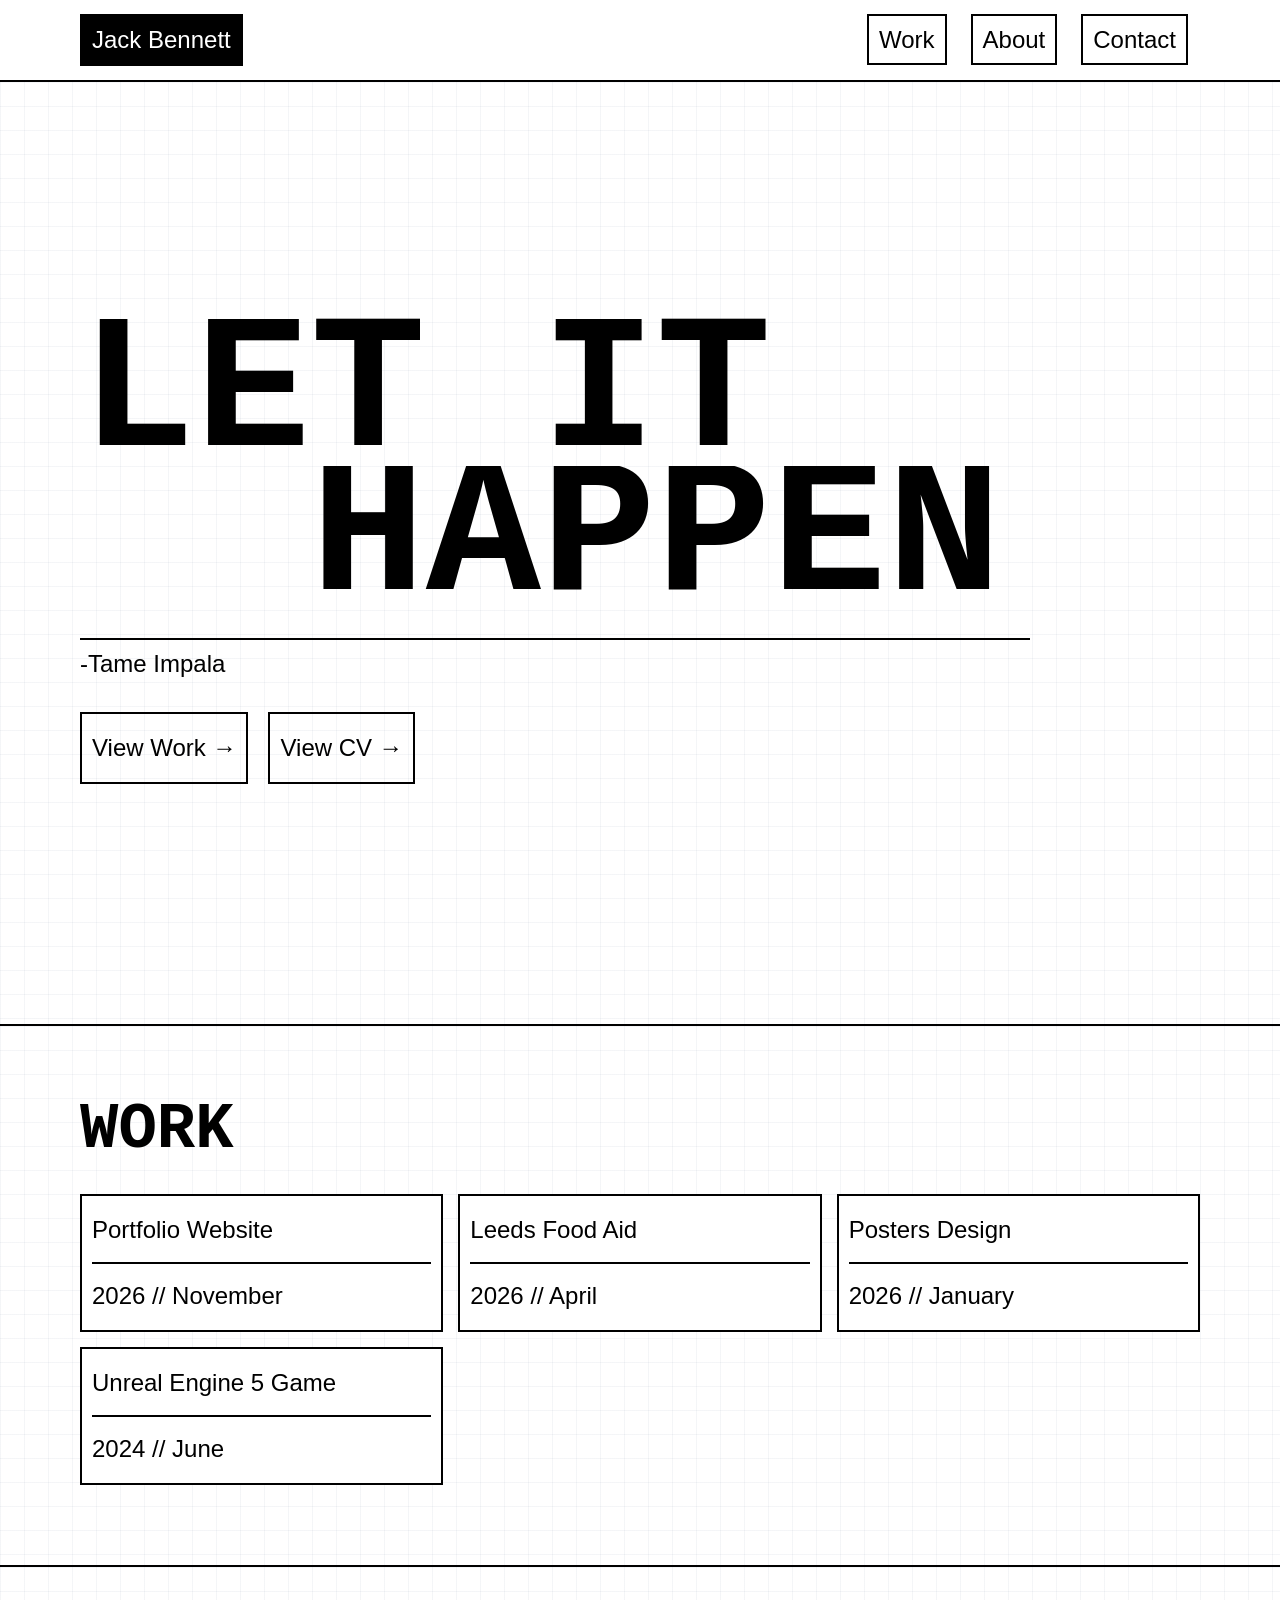
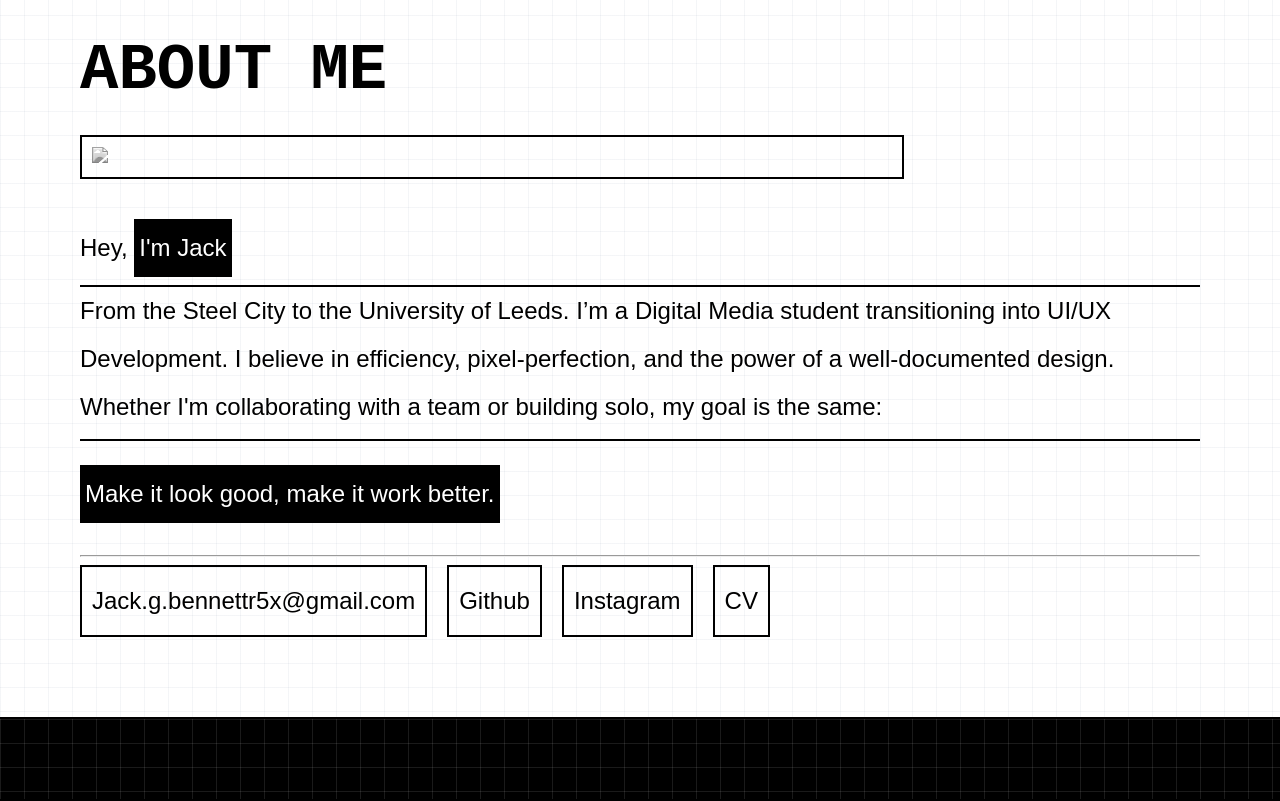
==== index.html @ 6bd5a0ca "Add files via upload" ====
<!DOCTYPE html>
<html lang="en">
<head>
	<meta charset="utf-8">
	<meta name="viewport" content="width=device-width, initial-scale=1">
	<title>Jack Bennetts Portfolio</title>
	<link rel="stylesheet" href="Style.css">
</head>

<body>
	<header>
		<a class='logo' href='#top'>Jack Bennett</a>
		<nav aria-label='Main navigation'>
			<ul class='nav'>
				<li><a href='#Work'>Work</a></li>
				<li><a href='#Contact'>About</a></li>
				<li><a href='#Contact'>Contact</a></li>
			</ul>
		</nav>
	</header>
	
	
	<main>
		<section id='Hero'>
			<h1>Let It</h1>
			<h1 class='line'>Happen</h1>
			<p class='SubTitle'>-Tame Impala</p>
			<div class='BtnRow'>
				<a class='btn' href='#Work'>View Work →</a>
				<a class='btn' href='Sub/CV/CV.html'>View CV →</a>
			</div>
			
		</section>
		
		
		<section id='Work' class='Container'>
			<h2> Work </h2>
			
			<div id='GridContainer'>
			
				<a href='https://github.com/JackGBennett/Portfolio' class='CardContainer'>
					<h3 class='CardTitle'> Portfolio Website </h3>
					<p class= 'CardText'> 2026 // November </p>
				</a>
				
				<a href ='Sub/InFoundation/InTouch.html' class='CardContainer'>
					<h3 class='CardTitle'> Leeds Food Aid </h3>
					<p class= 'CardText'> 2026 // April </p>
				</a>
				
				<a class='CardContainer'>
					<h3 class='CardTitle'> Posters Design </h3>
					<p class= 'CardText'> 2026 // January </p>
				</a>
				
				<a class='CardContainer'>
					<h3 class='CardTitle'> Unreal Engine 5 Game </h3>
					<p class= 'CardText'> 2024 // June</p>
				</a>
			
			</div>

		</section>
		
		<section class='Container'>
			<h2> About Me </h2>
			
	
			<div class='ImgContainer' id='AboutImg'> <img src="img/PFP.webp"/> </div>
				
			<article class='AboutTextContainer'>
				<h3 class='CardTitle'> Hey, <span class='Outline'>I'm Jack</span></h3>
				<p class= 'CardTitle'> From the Steel City to the University of Leeds. I’m a Digital Media student transitioning into UI/UX Development. I believe in efficiency, pixel-perfection, and the power of a well-documented design. Whether I'm collaborating with a team or building solo, my goal is the same:</p>
					
				<p id='Tagline' class='Outline'> Make it look good, make it work better. </p>	
					
				<hr>
				<div class='BtnRow'>
					<a class='btn' href='mailto:Jack.g.bennettr5x@gmail.com'>Jack.g.bennettr5x@gmail.com</a>
					<a class='btn' href='https://github.com/JackGBennett'>Github</a>
					<a class='btn' href='https://www.instagram.com/jbennetto11111/'>Instagram</a>
					<a class='btn' href='Sub/CV/CV.html'>CV</a>
				</div>
			</article>
			
		
			
		</section>		
	</main>
	
	
	<footer>
	</footer>
</body>





</html>
---- Style.css ----
/* Global  CSS */
html {
	scroll-behavior: smooth;
	overflow-y: scroll;
}

body {
	margin: 0;
    padding: 0;
	background-color: white;
}

header {
	opacity: 1;
	background-Color:white;
	display: flex;
	padding: 5px;
	justify-content: space-between;
	align-items: center;
	position: sticky;
	top: 0;
	z-index: 100;
	padding: 0.5rem 5rem 0.5rem 5rem;
	border-bottom: 2px solid black;
}

a {
	color: white;
	border: 2px solid black;
	padding: 10px;
	transition: 0.3s;
}

a:hover {
	background-color: black;
	color: white;	
	border-bottom:  2px solid grey;
	border-left:  2px solid grey;
}


section {
	padding: 0.5rem 5rem 0.5rem 5rem;	
}

footer {
	Color: white;
	background-color: black;
	background-image: linear-gradient(to right, rgba(255, 255, 255, 0.1) 1px, transparent 1px), linear-gradient(to bottom, rgba(255, 255, 255, 0.1) 1px, transparent 1px);
	background-size: 24px 24px;
	padding: 5rem;	
	padding-top: 2.5rem;
	padding-bottom: 2.5rem;
	border-bottom: 2px solid black;
}

.btn {
	display: inline-block; 
    border: 2px solid black;
    padding: 10px;
    transition: 0.3s;
}

/* Text  CSS */

h1{
	font-family: 'Courier New', Courier, monospace;
	font-size: 12rem;  
	line-height: 0.75;  
	margin: 0;
	text-transform: uppercase;
	
}

h2{
	font-family: 'Courier New', Courier, monospace;
	font-size: 4rem;  
	line-height: 0.75;  
	margin: 0;
	text-transform: uppercase;
	
}

h3, p, nav, form, a{
	font-family: 'Verdana', sans-serif;
	list-style: none;
	font-size: 1.5rem;  
	font-weight: 400;
	line-height: 2;  
	text-decoration: none;
}

.Outline {
	display: inline-block;
	background-color: black;
	padding: 5px;
	color: white;
}

/* Nav CSS */

a {
	color: black;
}

.nav li{
	list-style-type: none;
	text-decoration: none;
	padding: 8px 12px;
}

.nav{
	display: flex;
	margin: 0;
}

.logo {
	background-color: black;
	padding: 0px 10px 0px 10px;
	color: white;
	transition: 0.3s;
}

.logo:hover {
	border-bottom:  6px solid grey;
	border-left:  6px solid grey;
	background-color: white;
	color: black;
}

/* HERO CSS */

#Hero {
	background-color: #ffffff;
	background-image: linear-gradient(to right, rgba(148, 163, 184, 0.1) 1px, transparent 1px), linear-gradient(to bottom, rgba(148, 163, 184, 0.1) 1px, transparent 1px);
	background-size: 24px 24px;
	padding-top: 15rem;
	padding-bottom: 15rem;
	border-bottom: 2px solid black;
}

.line {
	display: inline-block;
	white-space: nowrap;
	overflow: hidden; 
	border-right: 3px solid #000;
	padding-left: 2ch;
	width: 0; 
	animation: 
		typing 0.8s steps(6) 1s forwards,
		blink 0.5s step-end infinite;
}

.SubTitle {
	border-top: 2px solid black;
	max-width: 950px;
}

@keyframes typing { 
	from { width: 0; border-right-color: #000; } 
	to { width: 6ch; border-right-color: transparent; }
}

/* Container CSS */

.Container {
	background-color: #ffffff;
	background-image: linear-gradient(to right, rgba(148, 163, 184, 0.1) 1px, transparent 1px), linear-gradient(to bottom, rgba(148, 163, 184, 0.1) 1px, transparent 1px);
	background-size: 24px 24px;
	padding-top: 5rem;
	padding-bottom: 5rem;
	border-bottom: 2px solid black;
}
/* Work Grid Container CSS */

#GridContainer {
	display: grid;
	grid-template-columns: repeat(3, 1fr);
	padding-top: 2.5rem;
	gap: 15px;
}

.CardContainer {
	display: flex;
	flex-direction: column;
	min-width: 0;
	background-color: white;
	border: 2px solid black;
	padding: 10px;
	transition: 0.3s;
}

.CardContainer:Hover {
	background-color: black;
	color: white;	
	border-bottom:  2px solid grey;
	border-left:  2px solid grey;
}

.CardContainer:hover .CardTitle {
	border-bottom: 2px solid white;
}

.CardContainer:hover img {
	transition: 0.3s;
	filter: saturate(1);	
}

.CardTitle {
	margin-top:0;
	margin-bottom:0;
	border-bottom: 2px solid black;
	padding-bottom: 0.5rem;
	transition: 0.3s;
}

.CardText {
	margin:0;
	padding-top: 0.5rem;
}

img {
	width:100%;
	background: url(https://dummyimage.com/100/fff/0011ff.png&text=Image+Not+Found) no-repeat scroll 0 0;
	filter: saturate(0);
}

img:hover {
	transition: 0.3s;
	filter: saturate(1);	
}

/* AboutContainer CSS */

.ImgContainer {
	border: 2px solid black;
	padding: 10px;
	margin-top: 2.5rem;
	margin-bottom: 2.5rem;
}

#AboutImg {
    width: 800px;
    height: auto;	
}

.BtnRow {
    display: flex;
    flex-wrap: wrap;
    gap: 20px;
}

/* Mobile CSS */

@media (max-width: 1100px) {
	section {
		padding: 0rem 2rem 0rem 2rem;
		text-align: center;
		justify-content: center;
	}
	
	header {
		display:inline-block;
		text-align: center;
		padding: 0;
		width: 100%;
	}
	
	h1{
		font-size: 5rem;  
	}
	
	.logo {
		display: inline-block;
	}
	
	
	.line {
		padding-left: 0;
	}
	
	.nav {
		padding: 0;
		justify-content: center;
	}
	
	
	#GridContainer {
		display: grid;
		grid-template-columns: repeat(1, 1fr);
		padding-top: 2.5rem;
		gap: 15px;
	}
	
	.ImgContainer {
		margin-bottom: 2.5rem;
	}
	
	#AboutImg {
		width: auto;
		height: auto;	
	}
}
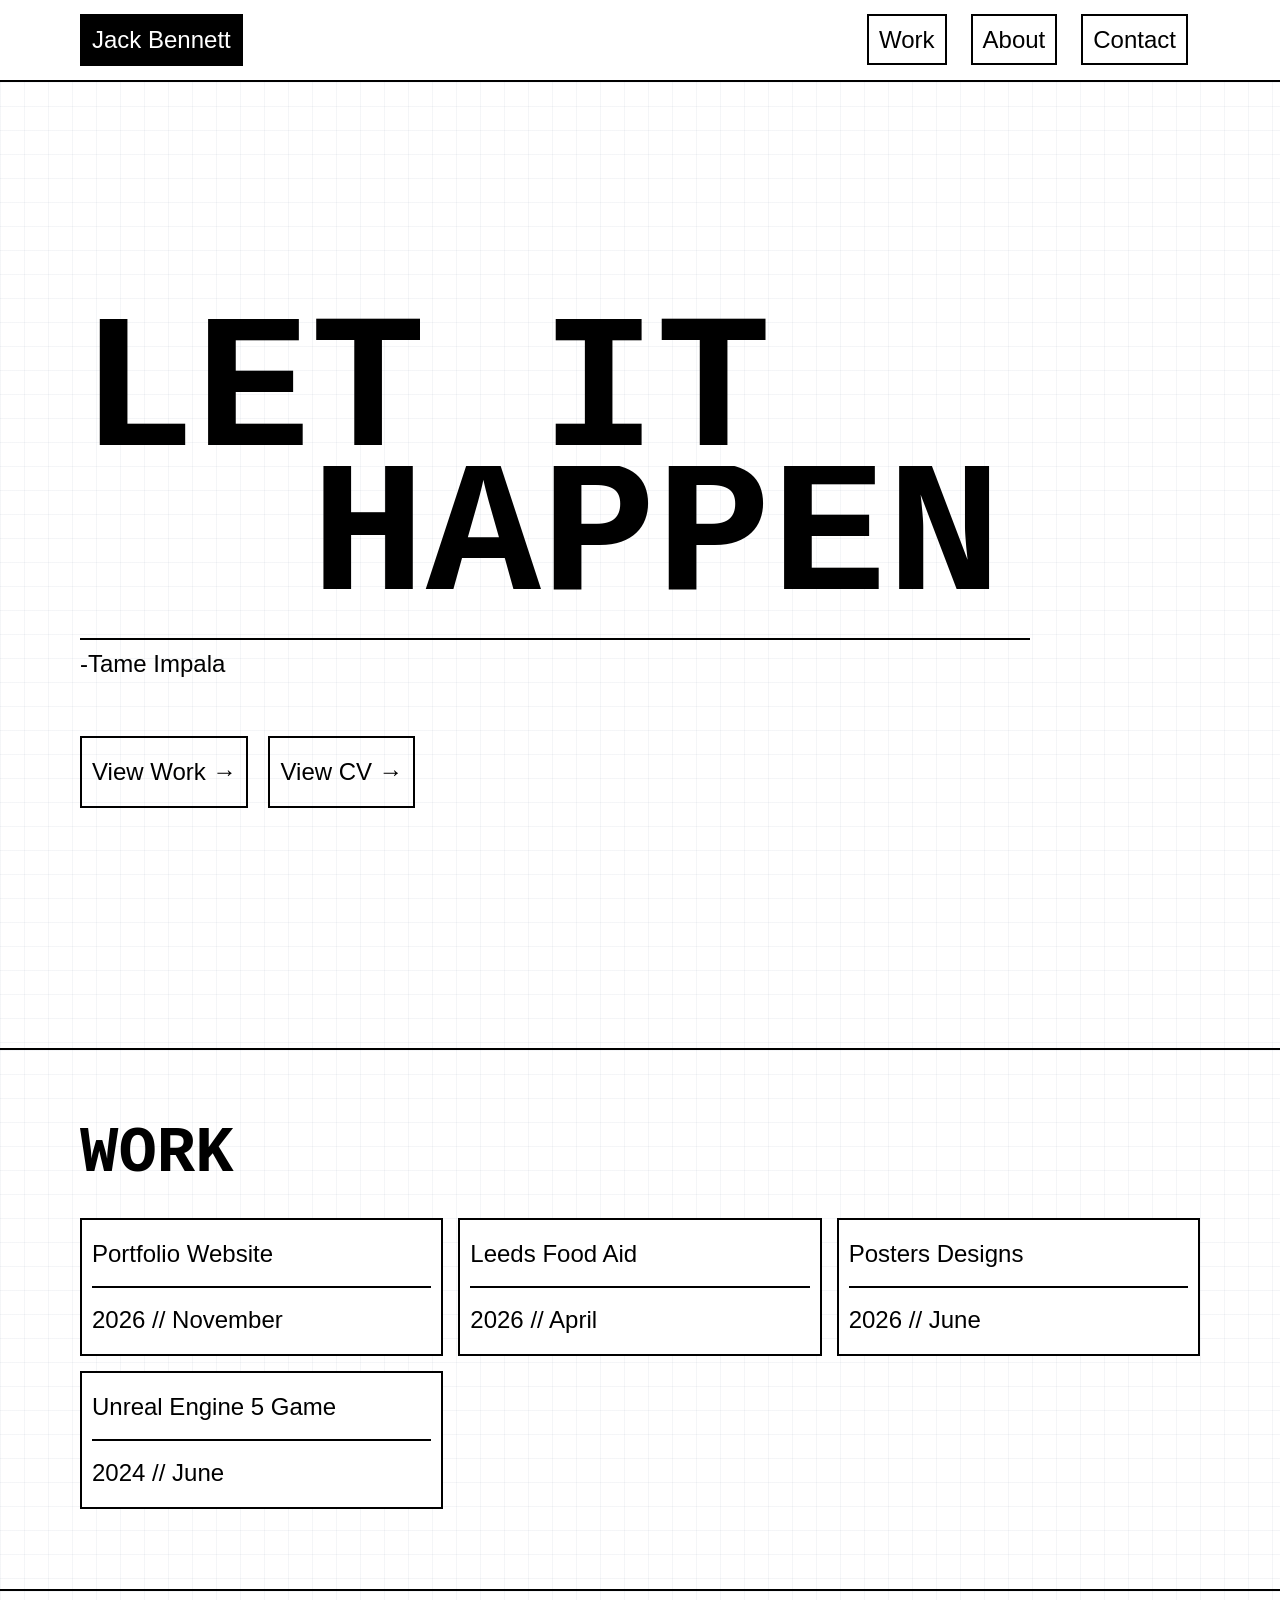
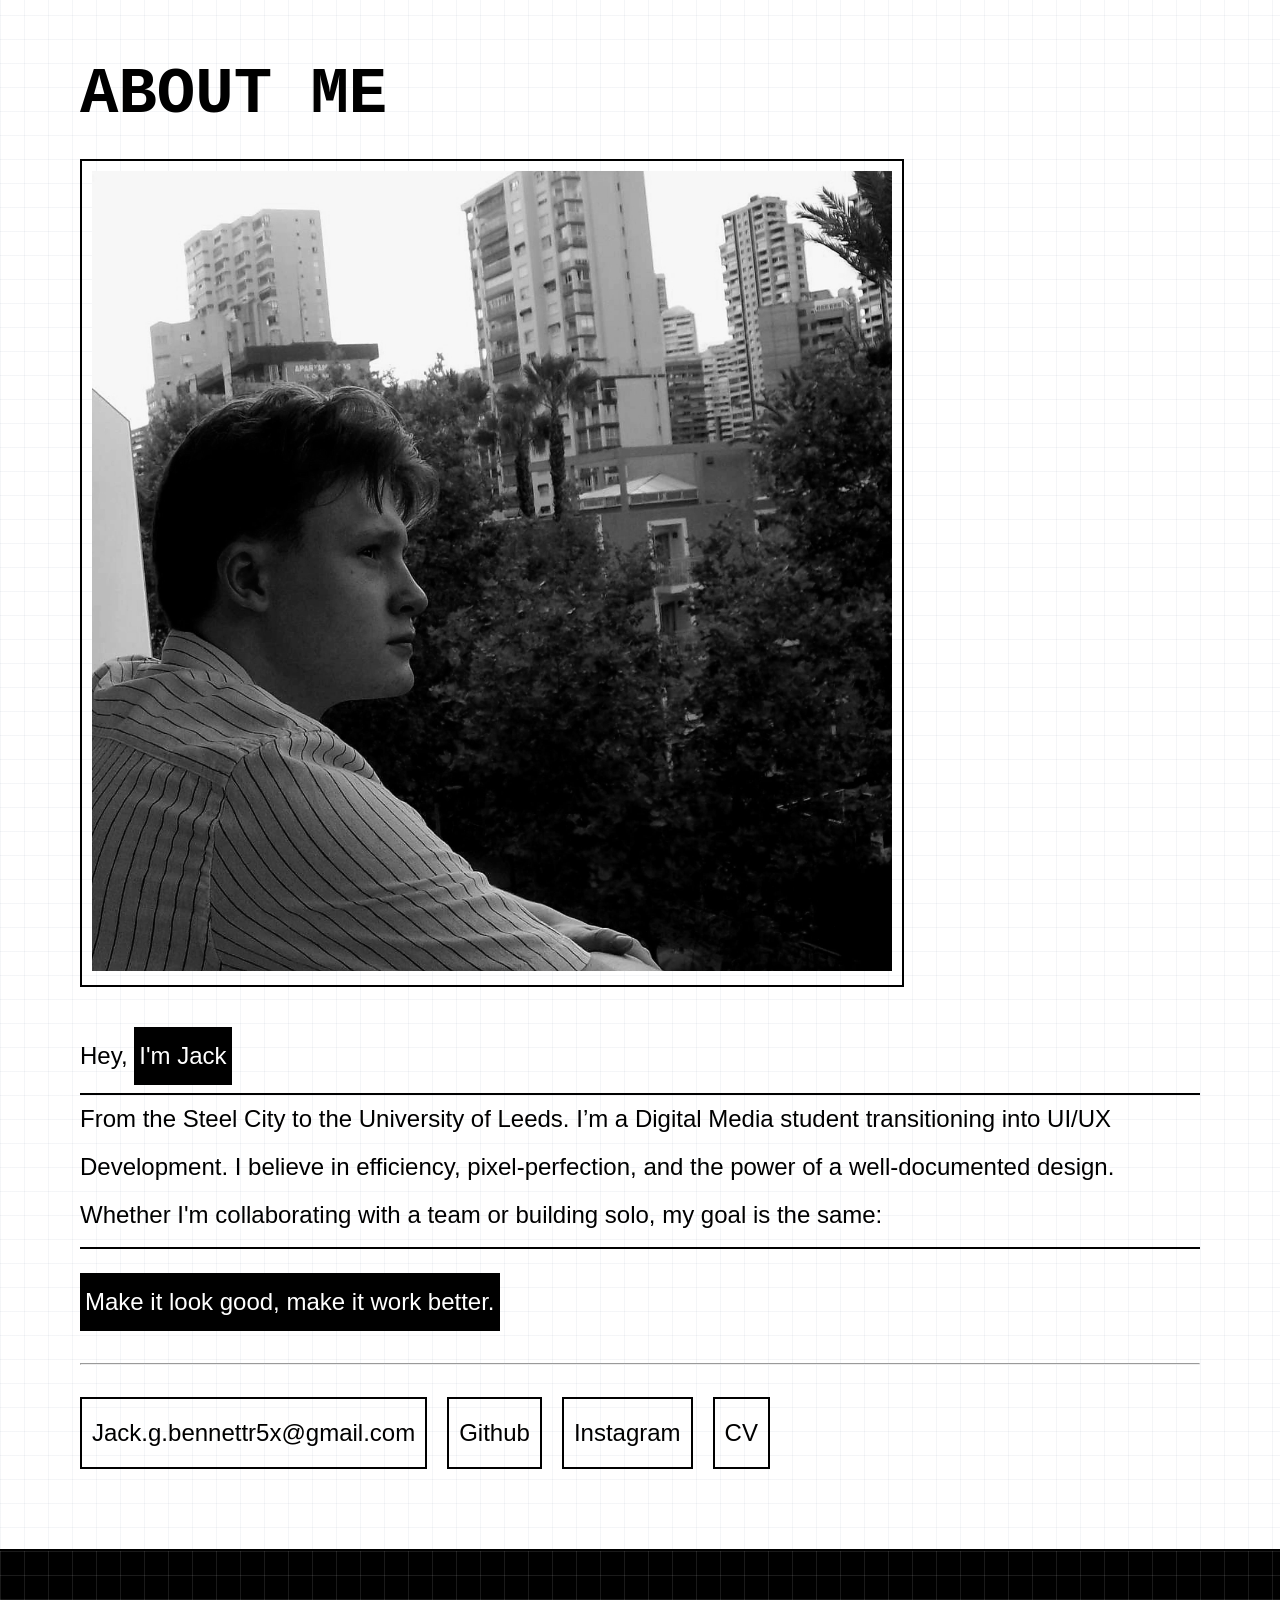
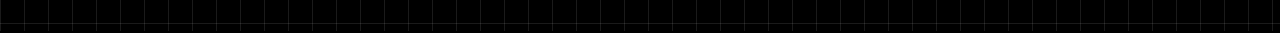
==== commit b07475bc: "Add files via upload" ====
--- a/index.html
+++ b/index.html
@@ -13,7 +13,7 @@
 		<nav aria-label='Main navigation'>
 			<ul class='nav'>
 				<li><a href='#Work'>Work</a></li>
-				<li><a href='#Contact'>About</a></li>
+				<li><a href='#About'>About</a></li>
 				<li><a href='#Contact'>Contact</a></li>
 			</ul>
 		</nav>
@@ -43,14 +43,14 @@
 					<p class= 'CardText'> 2026 // November </p>
 				</a>
 				
-				<a href ='Sub/InFoundation/InTouch.html' class='CardContainer'>
+				<a href ='Sub/InFoundation/index.html' class='CardContainer'>
 					<h3 class='CardTitle'> Leeds Food Aid </h3>
 					<p class= 'CardText'> 2026 // April </p>
 				</a>
 				
-				<a class='CardContainer'>
-					<h3 class='CardTitle'> Posters Design </h3>
-					<p class= 'CardText'> 2026 // January </p>
+				<a href ='Sub/MusicPosters/index.html' class='CardContainer'>
+					<h3 class='CardTitle'>Posters Designs </h3>
+					<p class= 'CardText'> 2026 // June </p>
 				</a>
 				
 				<a class='CardContainer'>
@@ -62,7 +62,7 @@
 
 		</section>
 		
-		<section class='Container'>
+		<section id= 'About' class='Container'>
 			<h2> About Me </h2>
 			
 	
@@ -75,7 +75,7 @@
 				<p id='Tagline' class='Outline'> Make it look good, make it work better. </p>	
 					
 				<hr>
-				<div class='BtnRow'>
+				<div id='Contact' class='BtnRow'>
 					<a class='btn' href='mailto:Jack.g.bennettr5x@gmail.com'>Jack.g.bennettr5x@gmail.com</a>
 					<a class='btn' href='https://github.com/JackGBennett'>Github</a>
 					<a class='btn' href='https://www.instagram.com/jbennetto11111/'>Instagram</a>
--- a/Style.css
+++ b/Style.css
@@ -1,4 +1,5 @@
 /* Global  CSS */
+
 html {
 	scroll-behavior: smooth;
 	overflow-y: scroll;
@@ -54,12 +55,17 @@
 	border-bottom: 2px solid black;
 }
 
+/* button CSS */
+
 .btn {
 	display: inline-block; 
     border: 2px solid black;
     padding: 10px;
     transition: 0.3s;
-}
+	margin-top: 24px;
+}
+
+
 
 /* Text  CSS */
 
@@ -112,6 +118,7 @@
 .nav{
 	display: flex;
 	margin: 0;
+
 }
 
 .logo {
@@ -300,4 +307,8 @@
 		width: auto;
 		height: auto;	
 	}
+	
+	.BtnRow {
+		justify-content:center;
+	}
 }
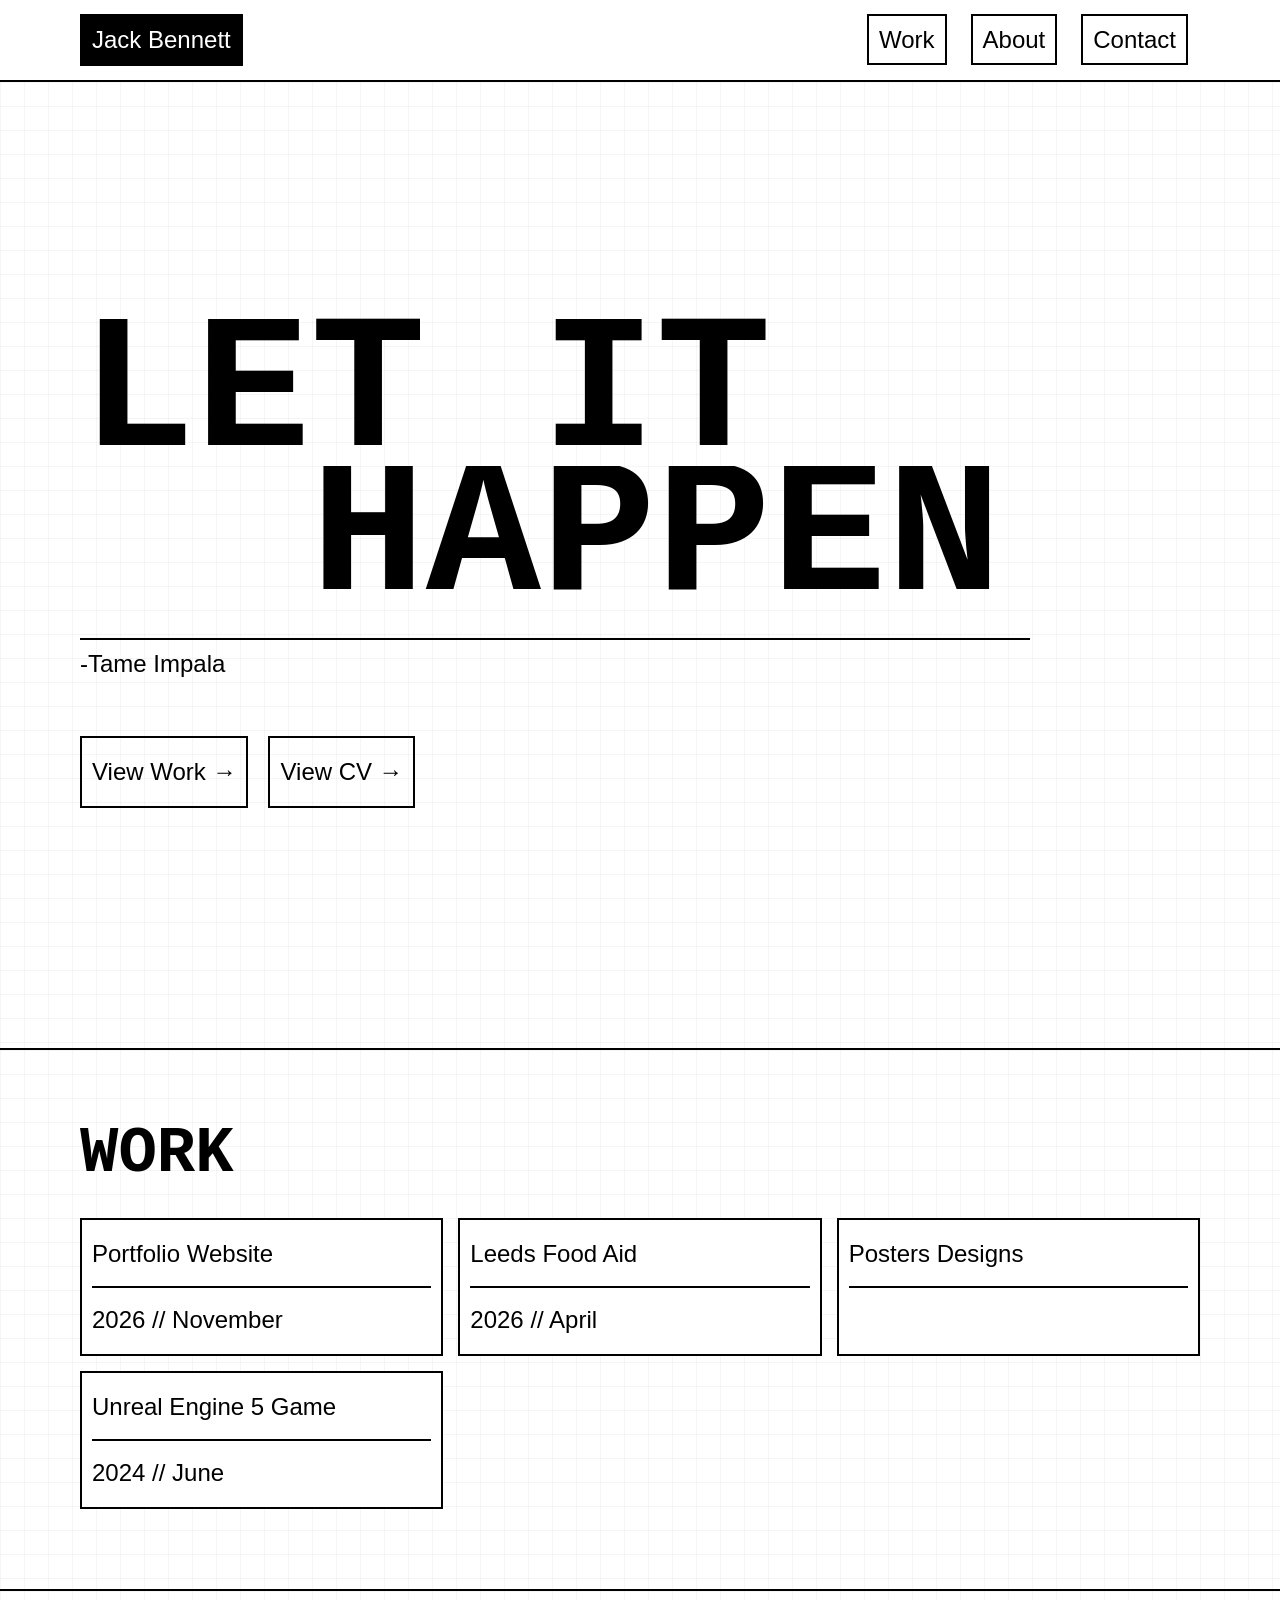
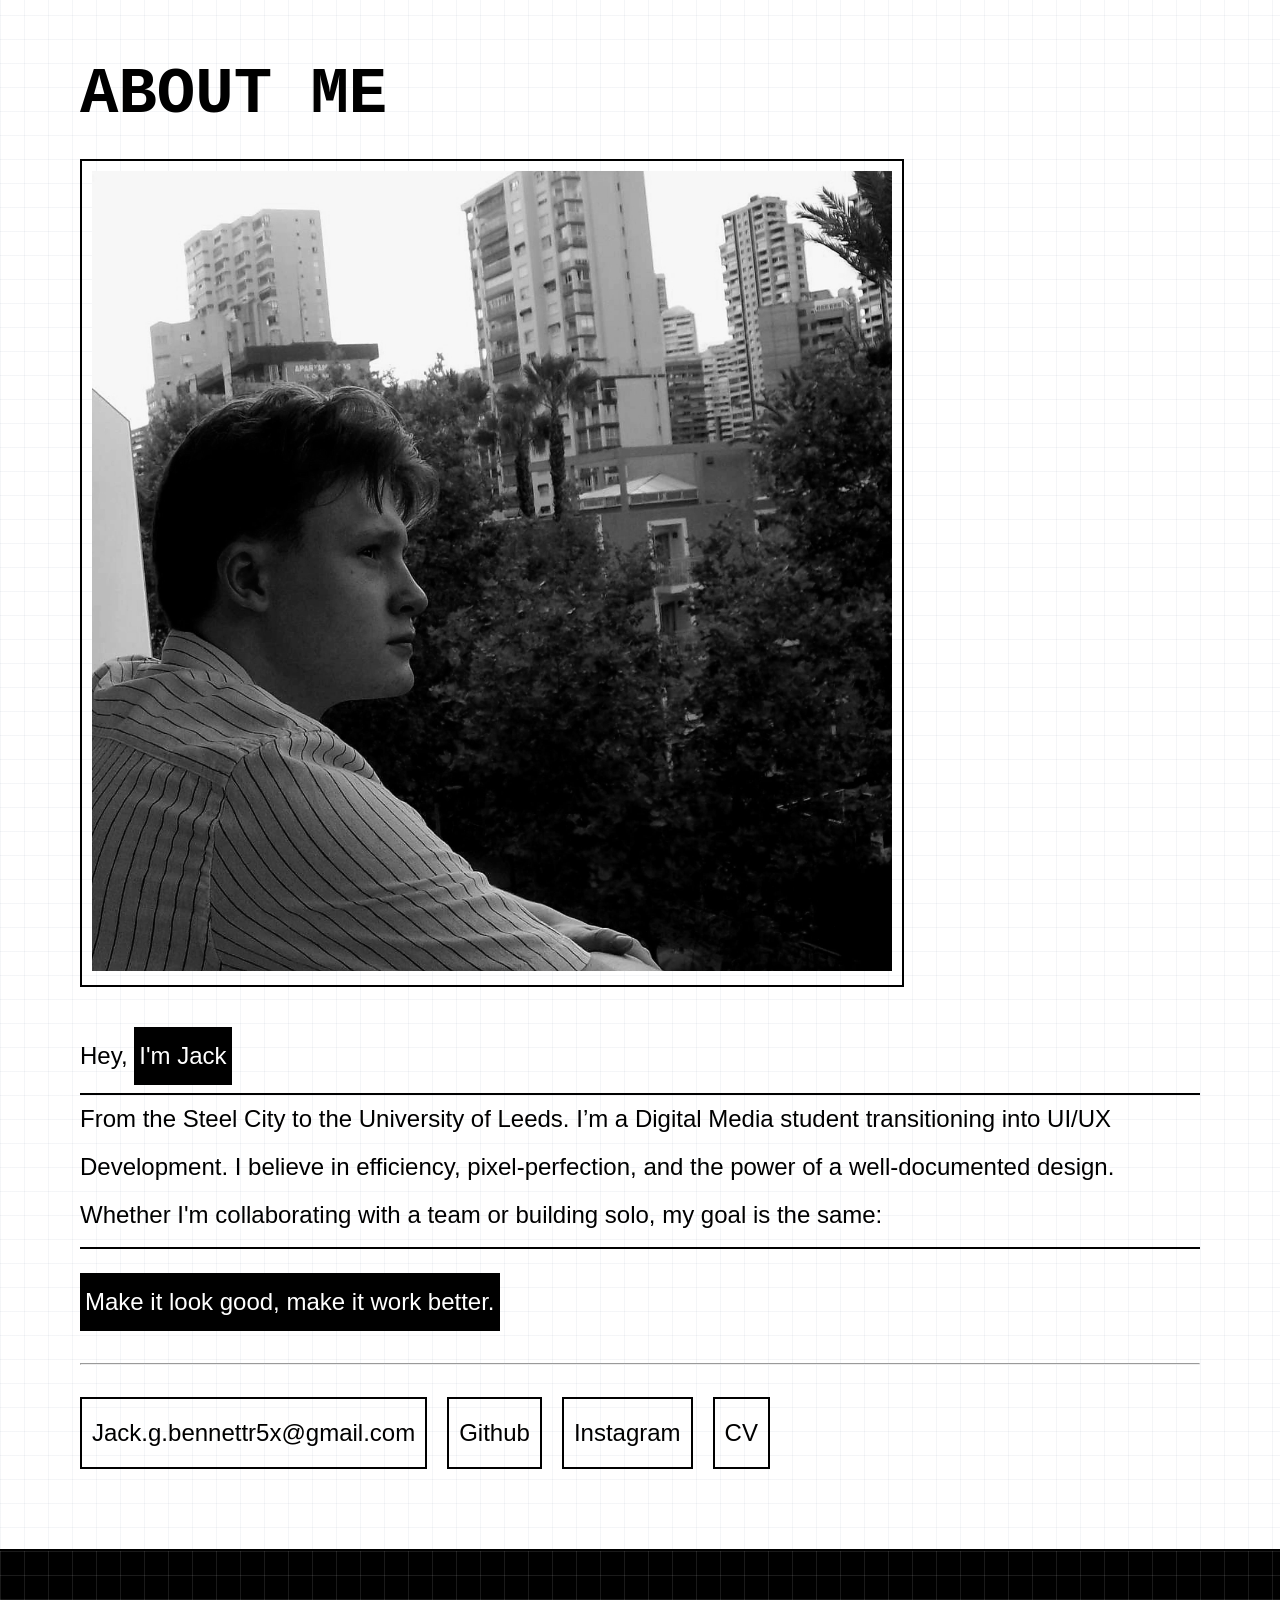
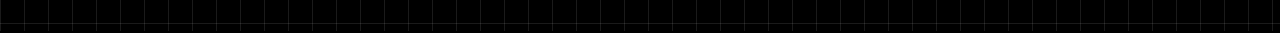
==== commit 64430571: "Updated Images and summary" ====
--- a/index.html
+++ b/index.html
@@ -48,9 +48,8 @@
 					<p class= 'CardText'> 2026 // April </p>
 				</a>
 				
-				<a href ='Sub/MusicPosters/index.html' class='CardContainer'>
+				<a href ='Sub/Posters/index.html' class='CardContainer'>
 					<h3 class='CardTitle'>Posters Designs </h3>
-					<p class= 'CardText'> 2026 // June </p>
 				</a>
 				
 				<a class='CardContainer'>
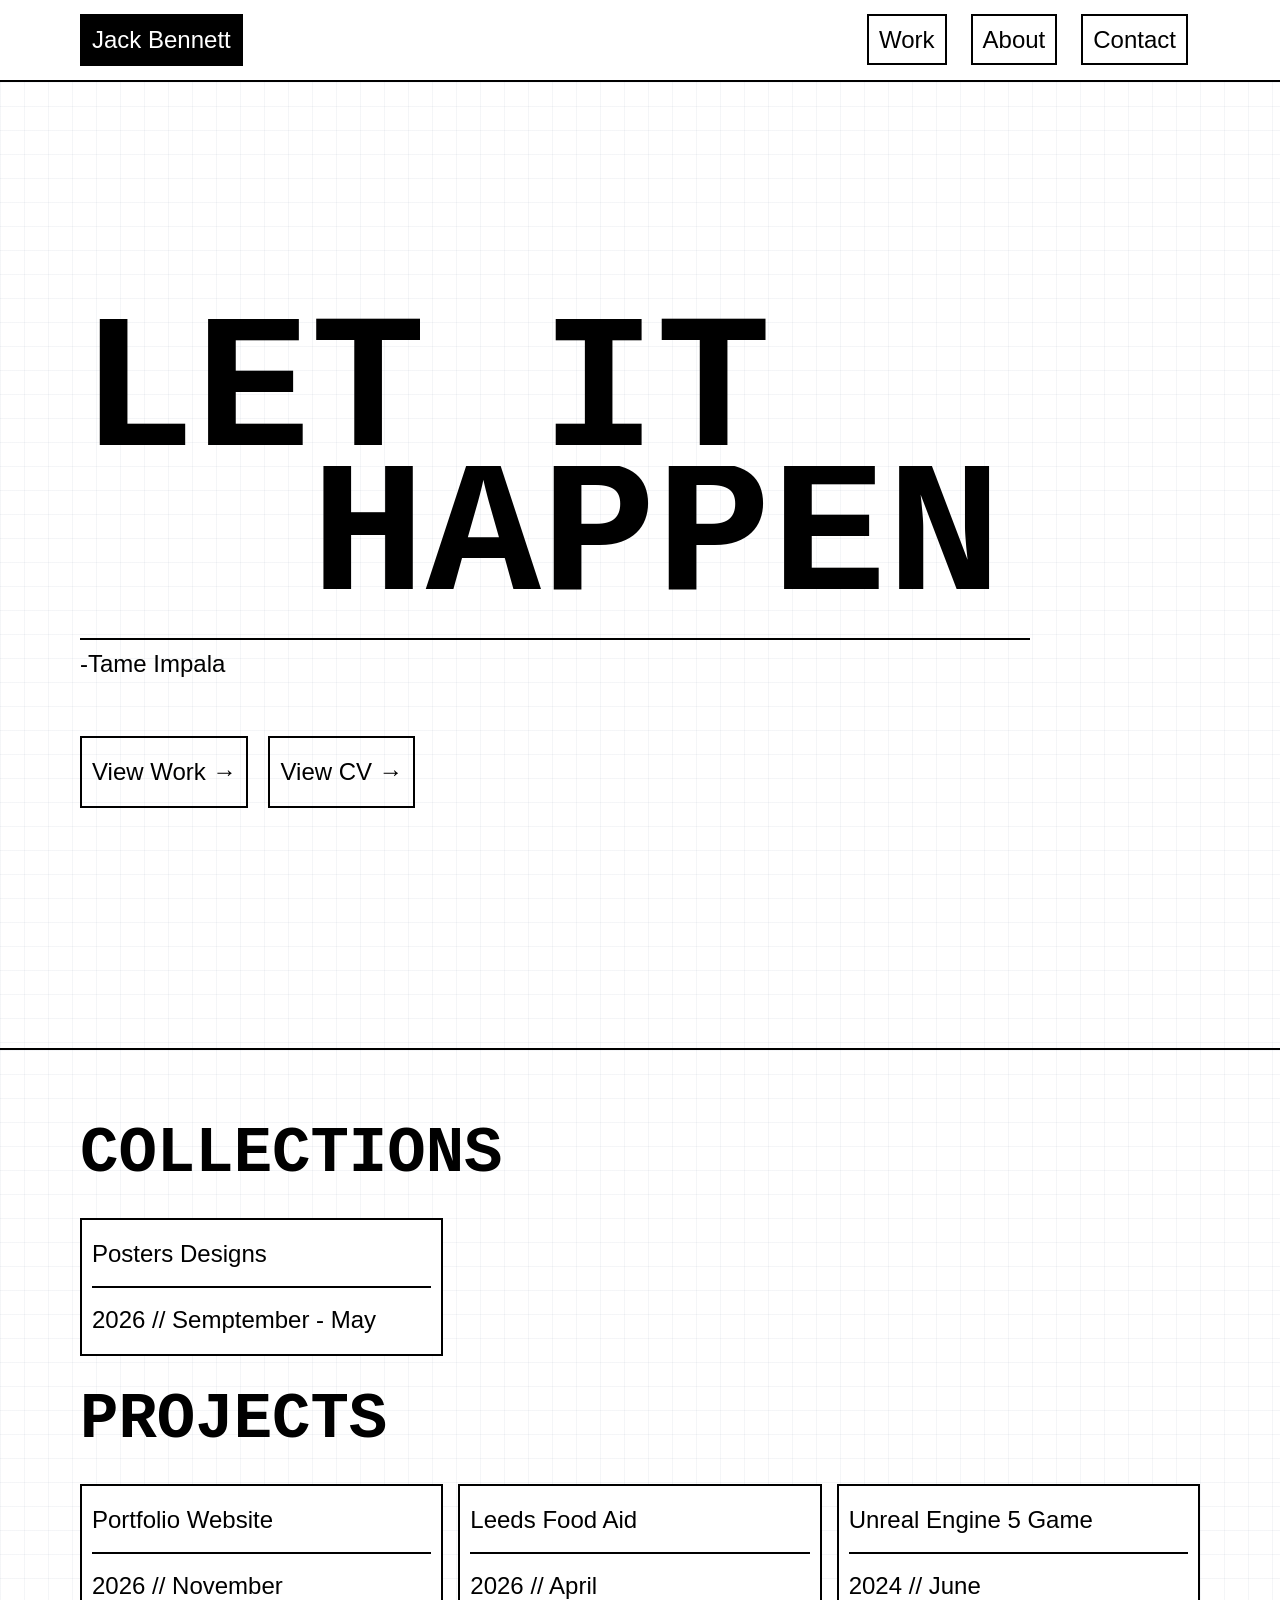
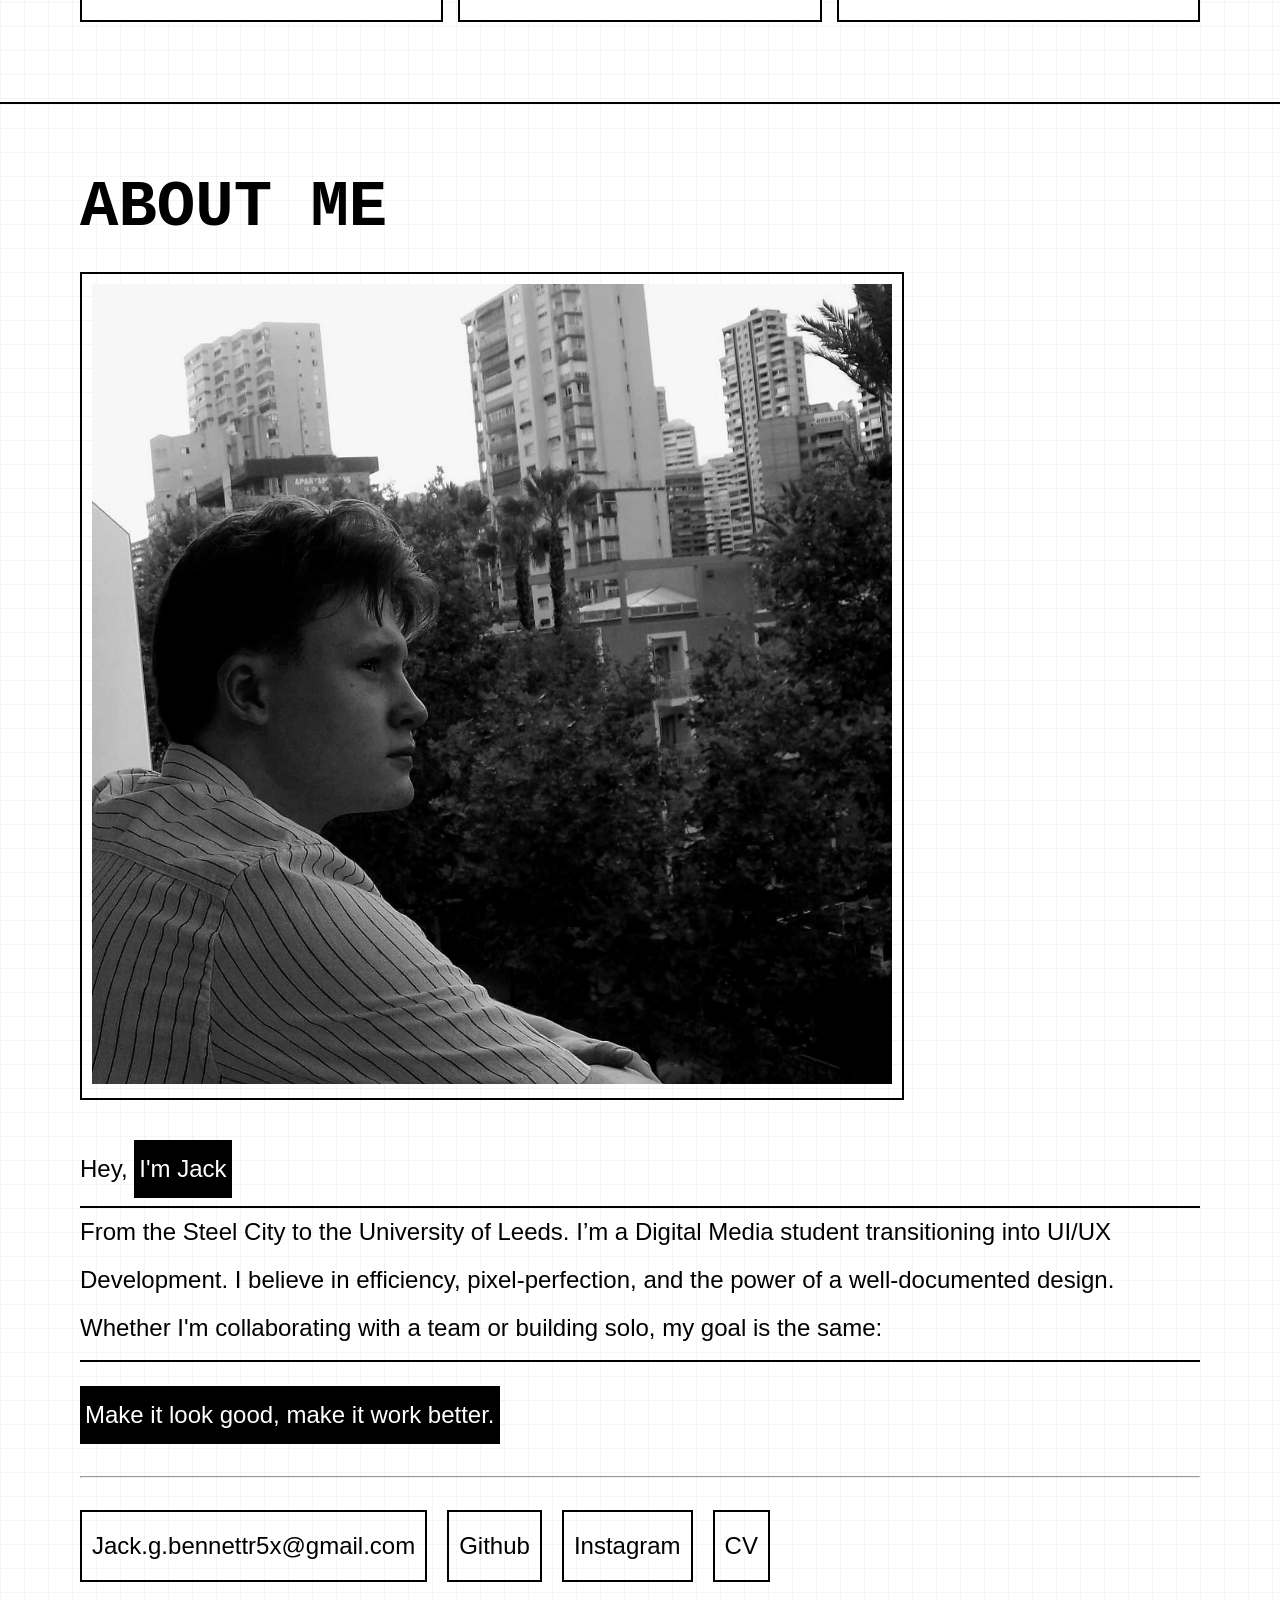
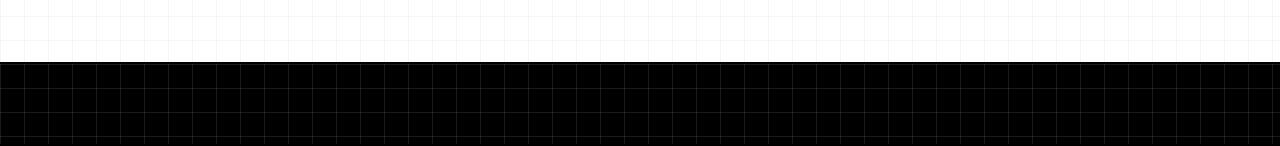
==== commit d7960a30: "Categorized work section" ====
--- a/index.html
+++ b/index.html
@@ -34,7 +34,16 @@
 		
 		
 		<section id='Work' class='Container'>
-			<h2> Work </h2>
+			<h2> Collections </h2>
+			
+			<div id='GridContainer'>
+				<a id='SingleCard' href ='Sub/Posters/index.html' class='CardContainer'>
+						<h3 class='CardTitle'>Posters Designs </h3>
+						<p class= 'CardText'> 2026 // Semptember - May</p>
+				</a>
+			</div>
+		
+			<h2> Projects </h2>
 			
 			<div id='GridContainer'>
 			
@@ -43,14 +52,12 @@
 					<p class= 'CardText'> 2026 // November </p>
 				</a>
 				
-				<a href ='Sub/InFoundation/index.html' class='CardContainer'>
+				<a href ='https://jackgbennett.github.io/InTouchFondationRecreation/' class='CardContainer'>
 					<h3 class='CardTitle'> Leeds Food Aid </h3>
 					<p class= 'CardText'> 2026 // April </p>
 				</a>
 				
-				<a href ='Sub/Posters/index.html' class='CardContainer'>
-					<h3 class='CardTitle'>Posters Designs </h3>
-				</a>
+
 				
 				<a class='CardContainer'>
 					<h3 class='CardTitle'> Unreal Engine 5 Game </h3>
--- a/Style.css
+++ b/Style.css
@@ -226,6 +226,10 @@
 	padding-top: 0.5rem;
 }
 
+#SingleCard {
+	margin-bottom: 40px;
+}
+
 img {
 	width:100%;
 	background: url(https://dummyimage.com/100/fff/0011ff.png&text=Image+Not+Found) no-repeat scroll 0 0;
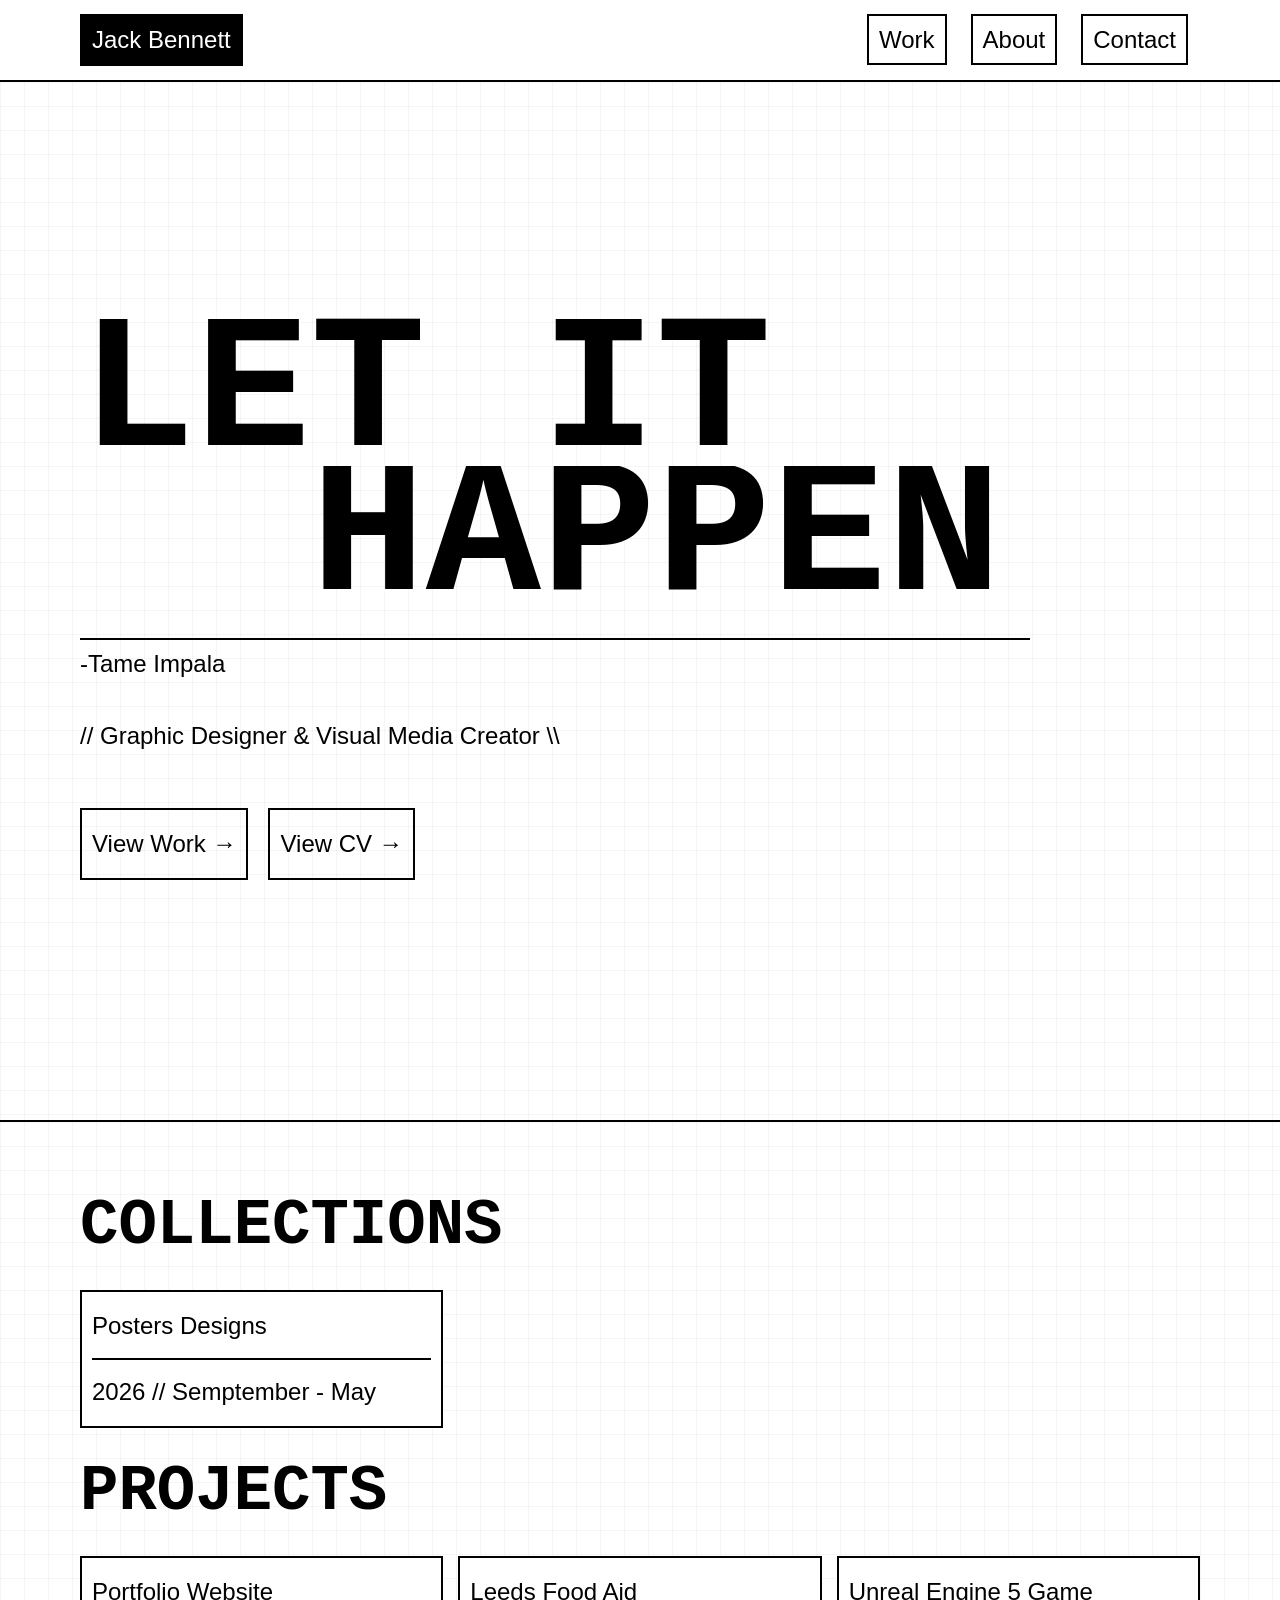
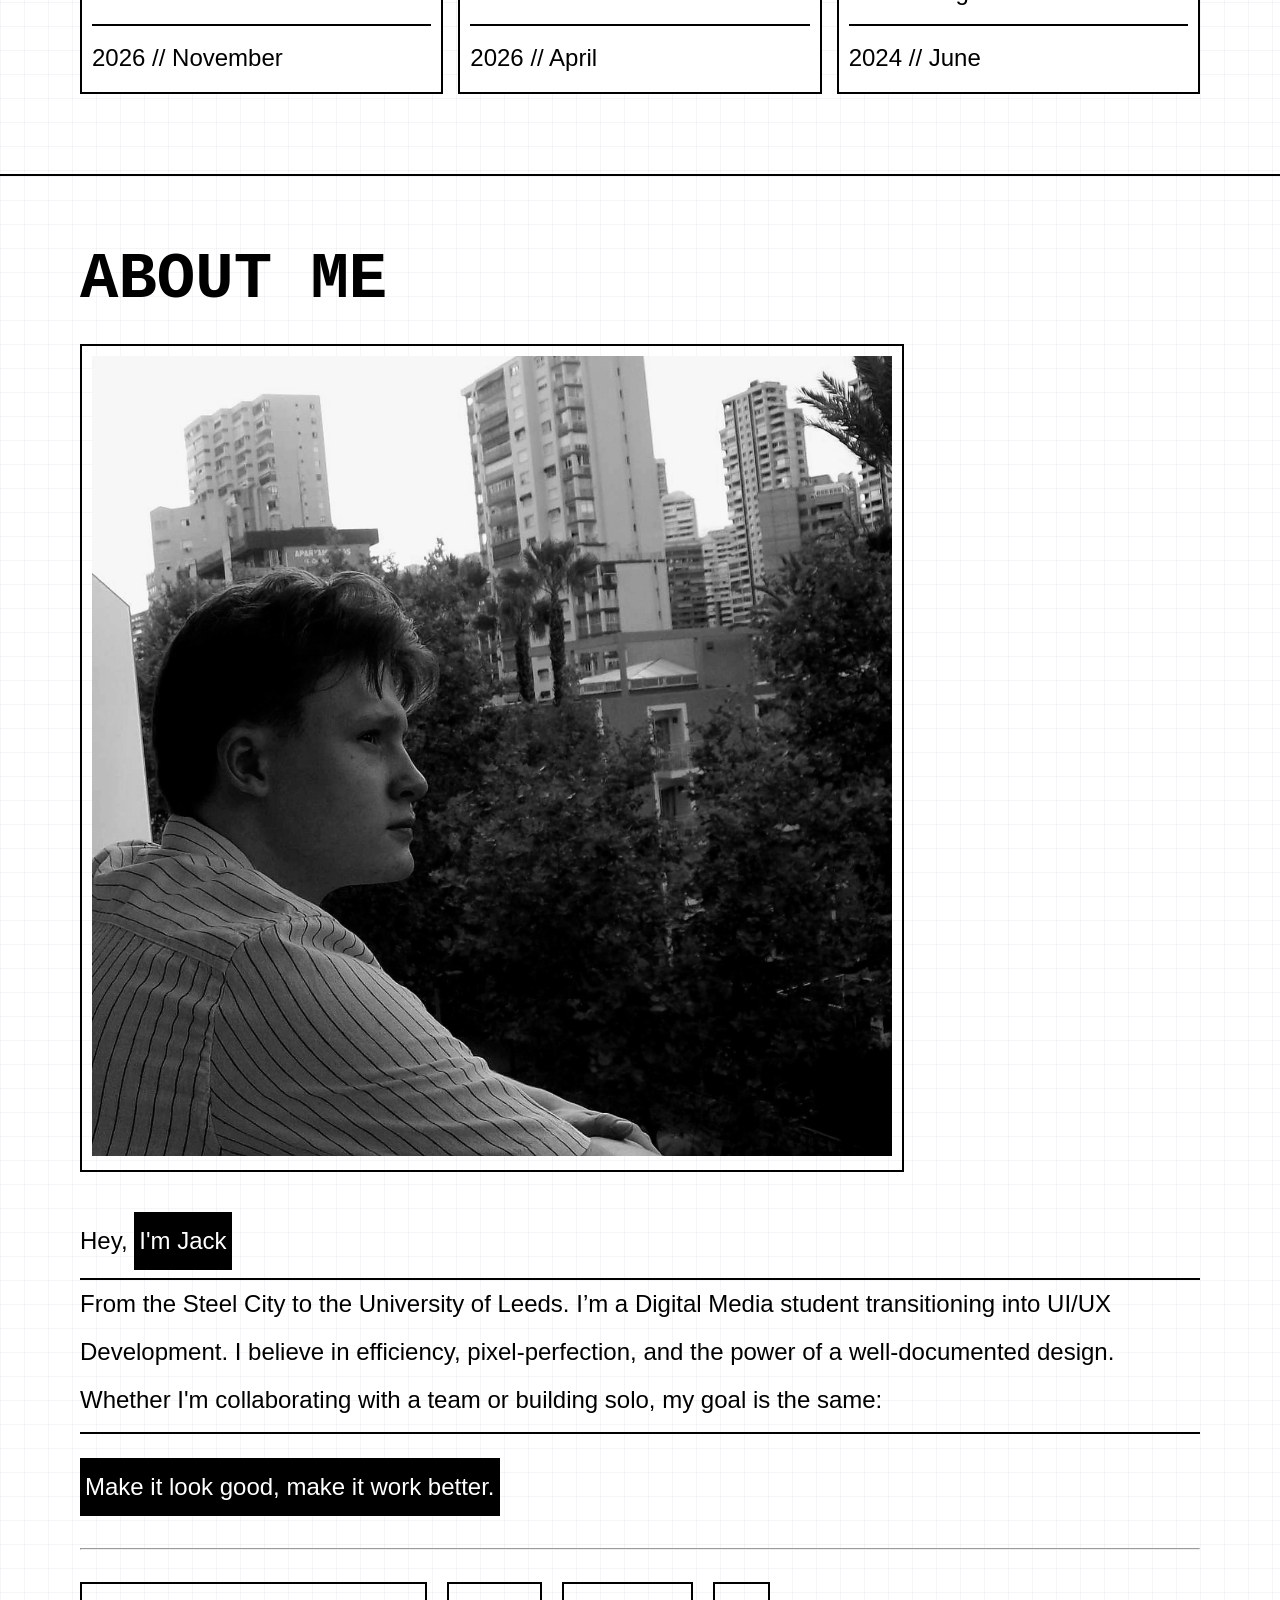
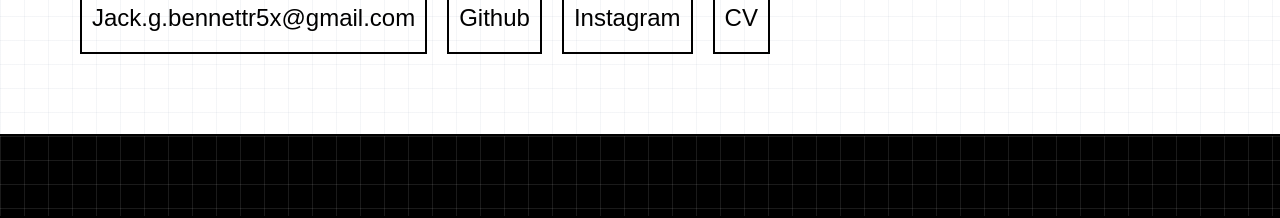
==== commit 46740e3c: "Update index.html" ====
--- a/index.html
+++ b/index.html
@@ -25,6 +25,7 @@
 			<h1>Let It</h1>
 			<h1 class='line'>Happen</h1>
 			<p class='SubTitle'>-Tame Impala</p>
+			<p> // Graphic Designer & Visual Media Creator \\</p>
 			<div class='BtnRow'>
 				<a class='btn' href='#Work'>View Work →</a>
 				<a class='btn' href='Sub/CV/CV.html'>View CV →</a>
--- a/Style.css
+++ b/Style.css
@@ -1,318 +1,318 @@
-/* Global  CSS */
-
-html {
-	scroll-behavior: smooth;
-	overflow-y: scroll;
-}
-
-body {
-	margin: 0;
-    padding: 0;
-	background-color: white;
-}
-
-header {
-	opacity: 1;
-	background-Color:white;
-	display: flex;
-	padding: 5px;
-	justify-content: space-between;
-	align-items: center;
-	position: sticky;
-	top: 0;
-	z-index: 100;
-	padding: 0.5rem 5rem 0.5rem 5rem;
-	border-bottom: 2px solid black;
-}
-
-a {
-	color: white;
-	border: 2px solid black;
-	padding: 10px;
-	transition: 0.3s;
-}
-
-a:hover {
-	background-color: black;
-	color: white;	
-	border-bottom:  2px solid grey;
-	border-left:  2px solid grey;
-}
-
-
-section {
-	padding: 0.5rem 5rem 0.5rem 5rem;	
-}
-
-footer {
-	Color: white;
-	background-color: black;
-	background-image: linear-gradient(to right, rgba(255, 255, 255, 0.1) 1px, transparent 1px), linear-gradient(to bottom, rgba(255, 255, 255, 0.1) 1px, transparent 1px);
-	background-size: 24px 24px;
-	padding: 5rem;	
-	padding-top: 2.5rem;
-	padding-bottom: 2.5rem;
-	border-bottom: 2px solid black;
-}
-
-/* button CSS */
-
-.btn {
-	display: inline-block; 
-    border: 2px solid black;
-    padding: 10px;
-    transition: 0.3s;
-	margin-top: 24px;
-}
-
-
-
-/* Text  CSS */
-
-h1{
-	font-family: 'Courier New', Courier, monospace;
-	font-size: 12rem;  
-	line-height: 0.75;  
-	margin: 0;
-	text-transform: uppercase;
-	
-}
-
-h2{
-	font-family: 'Courier New', Courier, monospace;
-	font-size: 4rem;  
-	line-height: 0.75;  
-	margin: 0;
-	text-transform: uppercase;
-	
-}
-
-h3, p, nav, form, a{
-	font-family: 'Verdana', sans-serif;
-	list-style: none;
-	font-size: 1.5rem;  
-	font-weight: 400;
-	line-height: 2;  
-	text-decoration: none;
-}
-
-.Outline {
-	display: inline-block;
-	background-color: black;
-	padding: 5px;
-	color: white;
-}
-
-/* Nav CSS */
-
-a {
-	color: black;
-}
-
-.nav li{
-	list-style-type: none;
-	text-decoration: none;
-	padding: 8px 12px;
-}
-
-.nav{
-	display: flex;
-	margin: 0;
-
-}
-
-.logo {
-	background-color: black;
-	padding: 0px 10px 0px 10px;
-	color: white;
-	transition: 0.3s;
-}
-
-.logo:hover {
-	border-bottom:  6px solid grey;
-	border-left:  6px solid grey;
-	background-color: white;
-	color: black;
-}
-
-/* HERO CSS */
-
-#Hero {
-	background-color: #ffffff;
-	background-image: linear-gradient(to right, rgba(148, 163, 184, 0.1) 1px, transparent 1px), linear-gradient(to bottom, rgba(148, 163, 184, 0.1) 1px, transparent 1px);
-	background-size: 24px 24px;
-	padding-top: 15rem;
-	padding-bottom: 15rem;
-	border-bottom: 2px solid black;
-}
-
-.line {
-	display: inline-block;
-	white-space: nowrap;
-	overflow: hidden; 
-	border-right: 3px solid #000;
-	padding-left: 2ch;
-	width: 0; 
-	animation: 
-		typing 0.8s steps(6) 1s forwards,
-		blink 0.5s step-end infinite;
-}
-
-.SubTitle {
-	border-top: 2px solid black;
-	max-width: 950px;
-}
-
-@keyframes typing { 
-	from { width: 0; border-right-color: #000; } 
-	to { width: 6ch; border-right-color: transparent; }
-}
-
-/* Container CSS */
-
-.Container {
-	background-color: #ffffff;
-	background-image: linear-gradient(to right, rgba(148, 163, 184, 0.1) 1px, transparent 1px), linear-gradient(to bottom, rgba(148, 163, 184, 0.1) 1px, transparent 1px);
-	background-size: 24px 24px;
-	padding-top: 5rem;
-	padding-bottom: 5rem;
-	border-bottom: 2px solid black;
-}
-/* Work Grid Container CSS */
-
-#GridContainer {
-	display: grid;
-	grid-template-columns: repeat(3, 1fr);
-	padding-top: 2.5rem;
-	gap: 15px;
-}
-
-.CardContainer {
-	display: flex;
-	flex-direction: column;
-	min-width: 0;
-	background-color: white;
-	border: 2px solid black;
-	padding: 10px;
-	transition: 0.3s;
-}
-
-.CardContainer:Hover {
-	background-color: black;
-	color: white;	
-	border-bottom:  2px solid grey;
-	border-left:  2px solid grey;
-}
-
-.CardContainer:hover .CardTitle {
-	border-bottom: 2px solid white;
-}
-
-.CardContainer:hover img {
-	transition: 0.3s;
-	filter: saturate(1);	
-}
-
-.CardTitle {
-	margin-top:0;
-	margin-bottom:0;
-	border-bottom: 2px solid black;
-	padding-bottom: 0.5rem;
-	transition: 0.3s;
-}
-
-.CardText {
-	margin:0;
-	padding-top: 0.5rem;
-}
-
-#SingleCard {
-	margin-bottom: 40px;
-}
-
-img {
-	width:100%;
-	background: url(https://dummyimage.com/100/fff/0011ff.png&text=Image+Not+Found) no-repeat scroll 0 0;
-	filter: saturate(0);
-}
-
-img:hover {
-	transition: 0.3s;
-	filter: saturate(1);	
-}
-
-/* AboutContainer CSS */
-
-.ImgContainer {
-	border: 2px solid black;
-	padding: 10px;
-	margin-top: 2.5rem;
-	margin-bottom: 2.5rem;
-}
-
-#AboutImg {
-    width: 800px;
-    height: auto;	
-}
-
-.BtnRow {
-    display: flex;
-    flex-wrap: wrap;
-    gap: 20px;
-}
-
-/* Mobile CSS */
-
-@media (max-width: 1100px) {
-	section {
-		padding: 0rem 2rem 0rem 2rem;
-		text-align: center;
-		justify-content: center;
-	}
-	
-	header {
-		display:inline-block;
-		text-align: center;
-		padding: 0;
-		width: 100%;
-	}
-	
-	h1{
-		font-size: 5rem;  
-	}
-	
-	.logo {
-		display: inline-block;
-	}
-	
-	
-	.line {
-		padding-left: 0;
-	}
-	
-	.nav {
-		padding: 0;
-		justify-content: center;
-	}
-	
-	
-	#GridContainer {
-		display: grid;
-		grid-template-columns: repeat(1, 1fr);
-		padding-top: 2.5rem;
-		gap: 15px;
-	}
-	
-	.ImgContainer {
-		margin-bottom: 2.5rem;
-	}
-	
-	#AboutImg {
-		width: auto;
-		height: auto;	
-	}
-	
-	.BtnRow {
-		justify-content:center;
-	}
+/* Global  CSS */
+
+html {
+	scroll-behavior: smooth;
+	overflow-y: scroll;
+}
+
+body {
+	margin: 0;
+    padding: 0;
+	background-color: white;
+}
+
+header {
+	opacity: 1;
+	background-Color:white;
+	display: flex;
+	padding: 5px;
+	justify-content: space-between;
+	align-items: center;
+	position: sticky;
+	top: 0;
+	z-index: 100;
+	padding: 0.5rem 5rem 0.5rem 5rem;
+	border-bottom: 2px solid black;
+}
+
+a {
+	color: white;
+	border: 2px solid black;
+	padding: 10px;
+	transition: 0.3s;
+}
+
+a:hover {
+	background-color: black;
+	color: white;	
+	border-bottom:  2px solid grey;
+	border-left:  2px solid grey;
+}
+
+
+section {
+	padding: 0.5rem 5rem 0.5rem 5rem;	
+}
+
+footer {
+	Color: white;
+	background-color: black;
+	background-image: linear-gradient(to right, rgba(255, 255, 255, 0.1) 1px, transparent 1px), linear-gradient(to bottom, rgba(255, 255, 255, 0.1) 1px, transparent 1px);
+	background-size: 24px 24px;
+	padding: 5rem;	
+	padding-top: 2.5rem;
+	padding-bottom: 2.5rem;
+	border-bottom: 2px solid black;
+}
+
+/* button CSS */
+
+.btn {
+	display: inline-block; 
+    border: 2px solid black;
+    padding: 10px;
+    transition: 0.3s;
+	margin-top: 24px;
+}
+
+
+
+/* Text  CSS */
+
+h1{
+	font-family: 'Courier New', Courier, monospace;
+	font-size: 12rem;  
+	line-height: 0.75;  
+	margin: 0;
+	text-transform: uppercase;
+	
+}
+
+h2{
+	font-family: 'Courier New', Courier, monospace;
+	font-size: 4rem;  
+	line-height: 0.75;  
+	margin: 0;
+	text-transform: uppercase;
+	
+}
+
+h3, p, nav, form, a{
+	font-family: 'Verdana', sans-serif;
+	list-style: none;
+	font-size: 1.5rem;  
+	font-weight: 400;
+	line-height: 2;  
+	text-decoration: none;
+}
+
+.Outline {
+	display: inline-block;
+	background-color: black;
+	padding: 5px;
+	color: white;
+}
+
+/* Nav CSS */
+
+a {
+	color: black;
+}
+
+.nav li{
+	list-style-type: none;
+	text-decoration: none;
+	padding: 8px 12px;
+}
+
+.nav{
+	display: flex;
+	margin: 0;
+
+}
+
+.logo {
+	background-color: black;
+	padding: 0px 10px 0px 10px;
+	color: white;
+	transition: 0.3s;
+}
+
+.logo:hover {
+	border-bottom:  6px solid grey;
+	border-left:  6px solid grey;
+	background-color: white;
+	color: black;
+}
+
+/* HERO CSS */
+
+#Hero {
+	background-color: #ffffff;
+	background-image: linear-gradient(to right, rgba(148, 163, 184, 0.1) 1px, transparent 1px), linear-gradient(to bottom, rgba(148, 163, 184, 0.1) 1px, transparent 1px);
+	background-size: 24px 24px;
+	padding-top: 15rem;
+	padding-bottom: 15rem;
+	border-bottom: 2px solid black;
+}
+
+.line {
+	display: inline-block;
+	white-space: nowrap;
+	overflow: hidden; 
+	border-right: 3px solid #000;
+	padding-left: 2ch;
+	width: 0; 
+	animation: 
+		typing 0.8s steps(6) 1s forwards,
+		blink 0.5s step-end infinite;
+}
+
+.SubTitle {
+	border-top: 2px solid black;
+	max-width: 950px;
+}
+
+@keyframes typing { 
+	from { width: 0; border-right-color: #000; } 
+	to { width: 6ch; border-right-color: transparent; }
+}
+
+/* Container CSS */
+
+.Container {
+	background-color: #ffffff;
+	background-image: linear-gradient(to right, rgba(148, 163, 184, 0.1) 1px, transparent 1px), linear-gradient(to bottom, rgba(148, 163, 184, 0.1) 1px, transparent 1px);
+	background-size: 24px 24px;
+	padding-top: 5rem;
+	padding-bottom: 5rem;
+	border-bottom: 2px solid black;
+}
+/* Work Grid Container CSS */
+
+#GridContainer {
+	display: grid;
+	grid-template-columns: repeat(3, 1fr);
+	padding-top: 2.5rem;
+	gap: 15px;
+}
+
+.CardContainer {
+	display: flex;
+	flex-direction: column;
+	min-width: 0;
+	background-color: white;
+	border: 2px solid black;
+	padding: 10px;
+	transition: 0.3s;
+}
+
+.CardContainer:Hover {
+	background-color: black;
+	color: white;	
+	border-bottom:  2px solid grey;
+	border-left:  2px solid grey;
+}
+
+.CardContainer:hover .CardTitle {
+	border-bottom: 2px solid white;
+}
+
+.CardContainer:hover img {
+	transition: 0.3s;
+	filter: saturate(1);	
+}
+
+.CardTitle {
+	margin-top:0;
+	margin-bottom:0;
+	border-bottom: 2px solid black;
+	padding-bottom: 0.5rem;
+	transition: 0.3s;
+}
+
+.CardText {
+	margin:0;
+	padding-top: 0.5rem;
+}
+
+#SingleCard {
+	margin-bottom: 40px;
+}
+
+img {
+	width:100%;
+	background: url(https://dummyimage.com/100/fff/0011ff.png&text=Image+Not+Found) no-repeat scroll 0 0;
+	filter: saturate(0);
+}
+
+img:hover {
+	transition: 0.3s;
+	filter: saturate(1);	
+}
+
+/* AboutContainer CSS */
+
+.ImgContainer {
+	border: 2px solid black;
+	padding: 10px;
+	margin-top: 2.5rem;
+	margin-bottom: 2.5rem;
+}
+
+#AboutImg {
+    width: 800px;
+    height: auto;	
+}
+
+.BtnRow {
+    display: flex;
+    flex-wrap: wrap;
+    gap: 20px;
+}
+
+/* Mobile CSS */
+
+@media (max-width: 1100px) {
+	section {
+		padding: 0rem 2rem 0rem 2rem;
+		text-align: center;
+		justify-content: center;
+	}
+	
+	header {
+		display:inline-block;
+		text-align: center;
+		padding: 0;
+		width: 100%;
+	}
+	
+	h1{
+		font-size: 5rem;  
+	}
+	
+	.logo {
+		display: inline-block;
+	}
+	
+	
+	.line {
+		padding-left: 0;
+	}
+	
+	.nav {
+		padding: 0;
+		justify-content: center;
+	}
+	
+	
+	#GridContainer {
+		display: grid;
+		grid-template-columns: repeat(1, 1fr);
+		padding-top: 2.5rem;
+		gap: 15px;
+	}
+	
+	.ImgContainer {
+		margin-bottom: 2.5rem;
+	}
+	
+	#AboutImg {
+		width: auto;
+		height: auto;	
+	}
+	
+	.BtnRow {
+		justify-content:center;
+	}
 }
